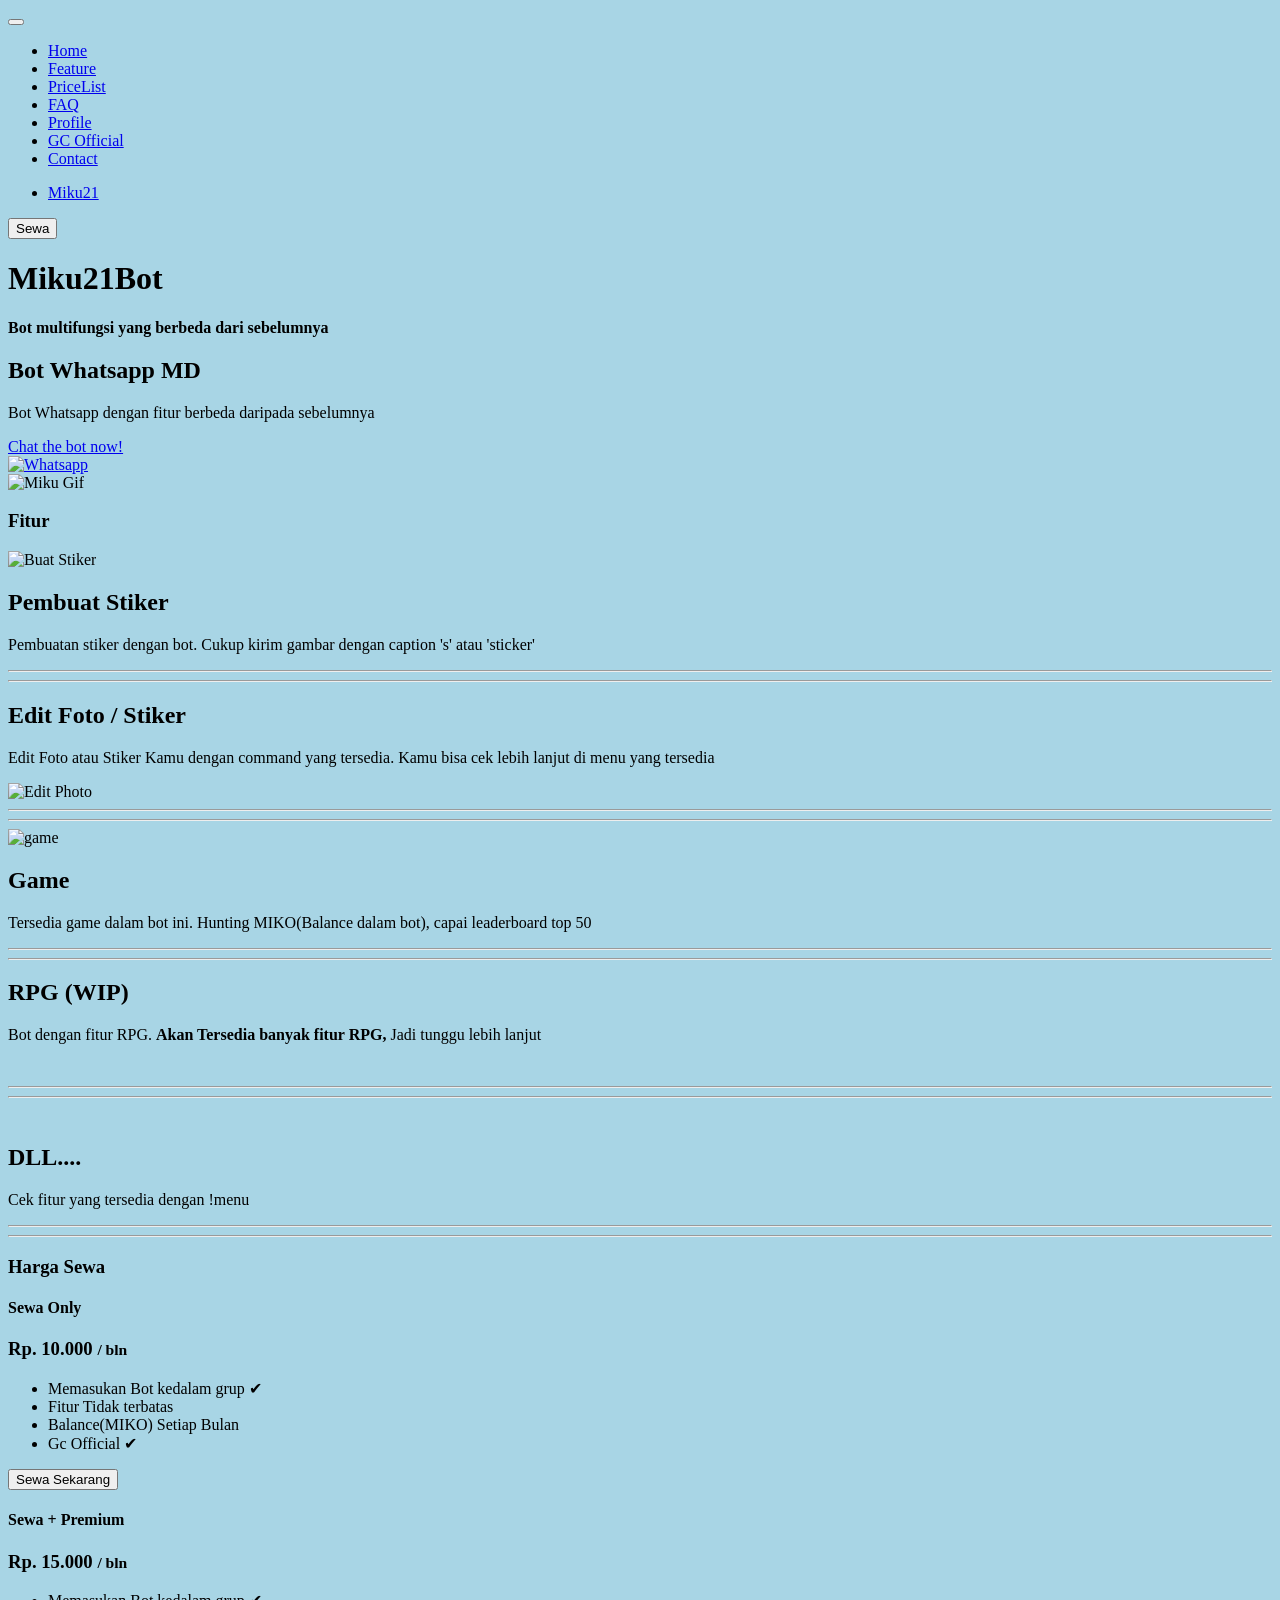
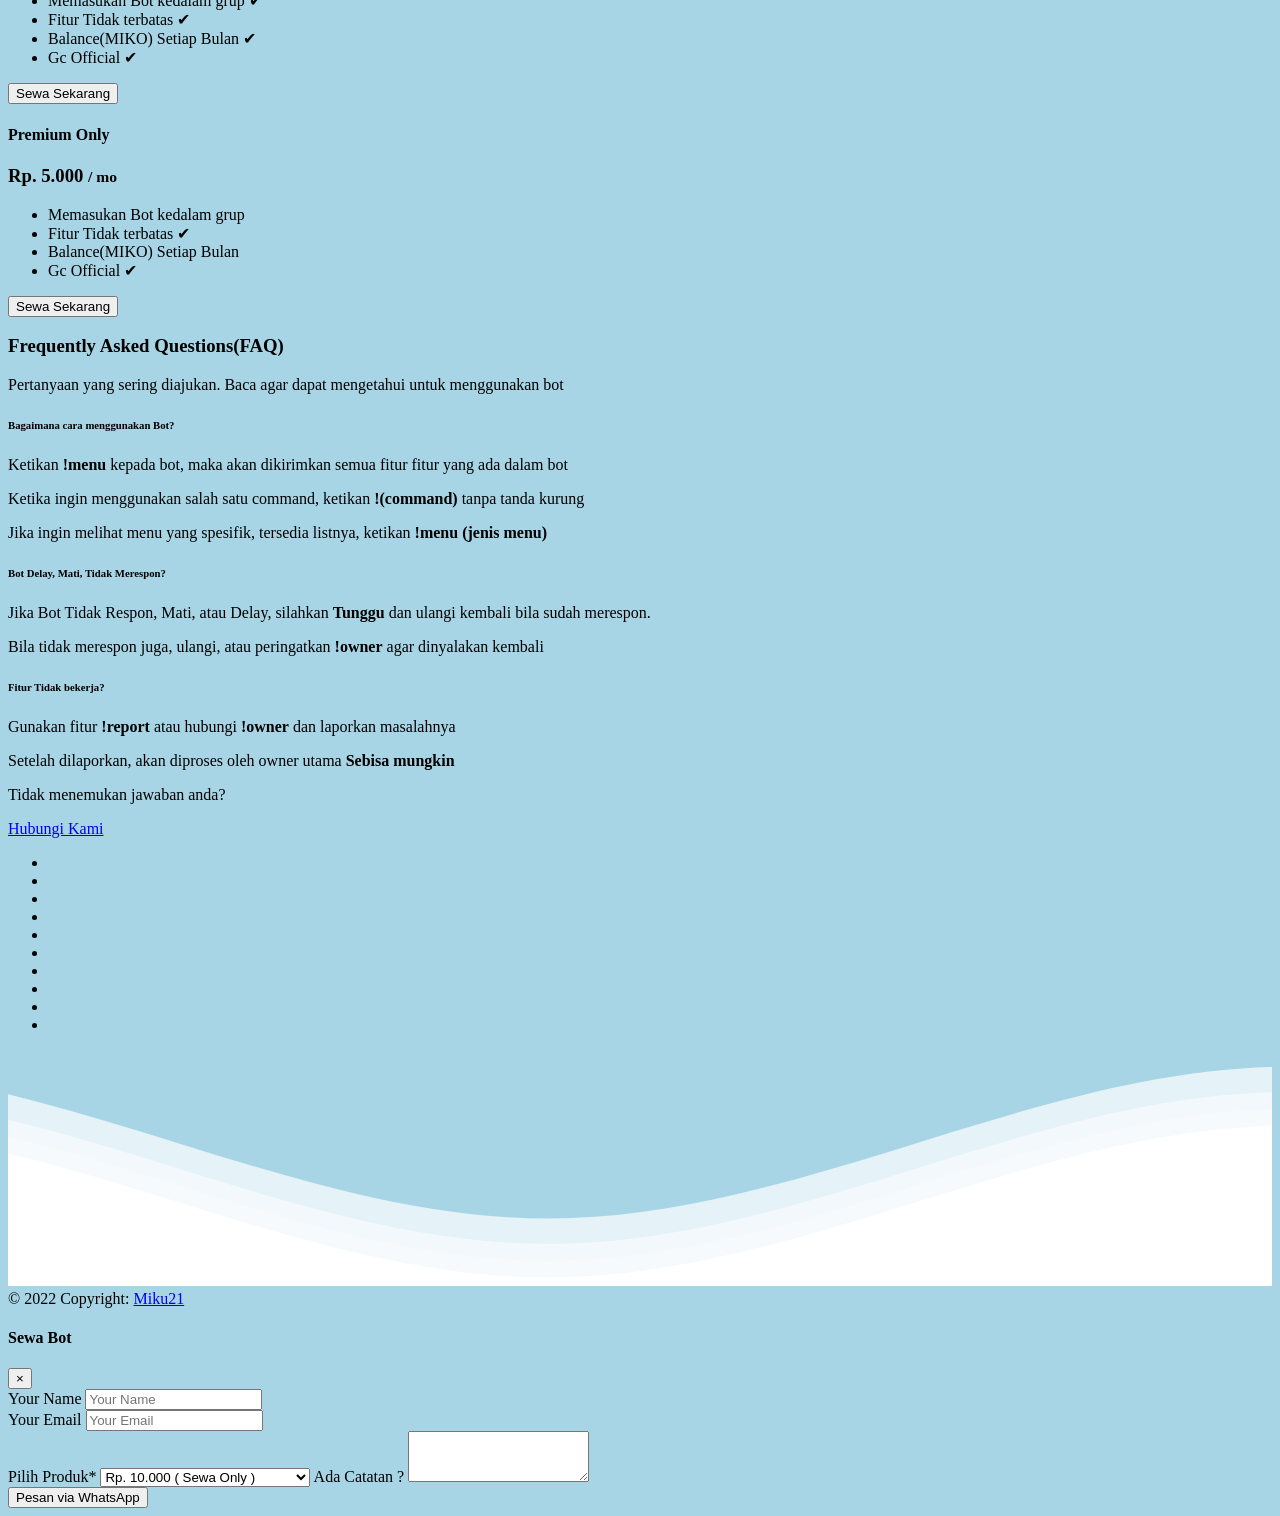
==== index.html @ cf5afe44 "Restore the seven-page Miku21Bot site and shared rental flow" ====
<!DOCTYPE html>
<html lang="en" style="scroll-behavior:smooth">
<head>
    <meta charset="UTF-8">
    <meta http-equiv="X-UA-Compatible" content="IE=edge">
    <meta name="viewport" content="width=device-width, initial-scale=1.0">
    <link rel="apple-touch-icon" sizes="180x180" href="img/favicon/apple-touch-icon.png">
    <link rel="icon" type="image/png" sizes="32x32" href="img/favicon/favicon-32x32.png">
    <link rel="icon" type="image/png" sizes="16x16" href="img/favicon/favicon-16x16.png">
    <link rel="manifest" href="img/favicon/site.webmanifest">
    <title>Miku21 Bot</title>
    <link rel="stylesheet" href="css/style.css">
    <link rel="stylesheet" href="css/square.css">
    <link rel="stylesheet" href="css/waves.css">
    <link rel="stylesheet" href="css/bootstrap.min.css">
</head>
<body style="background-color:#a8d5e5;">
    <nav class="navbar navbar-expand-lg navbar-dark gd-nav-anim fixed-top">
        <div class="container">
            <button class="navbar-toggler" type="button" data-toggle="collapse" data-target="#navbarSupportedContent"
        aria-controls="navbarSupportedContent" aria-expanded="false" aria-label="Toggle navigation">
                <span class="navbar-toggler-icon"></span>
            </button>

            <div class="collapse navbar-collapse" id="navbarSupportedContent">
                <ul class="navbar-nav">
                    <li class="nav-item active">
                        <a href="index.html" class="nav-link">Home</a>
                    </li>
                    <li class="nav-item">
                        <a href="index.html#fitur" class="nav-link">Feature</a>
                    </li>
                    <li class="nav-item">
                        <a href="index.html#pricelist" class="nav-link">PriceList</a>
                    </li>
                    <li class="nav-item">
                        <a href="index.html#faq" class="nav-link">FAQ</a>
                    </li>
                    <li class="nav-item">
                        <a href="profile.html" class="nav-link">Profile</a>
                    </li>
                    <li class="nav-item">
                        <a href="profile.html#gcofficial" class="nav-link">GC Official</a>
                    </li>
                    <li class="nav-item">
                        <a href="contact.html" class="nav-link">Contact</a>
                    </li>
                </ul>
                <ul class="navbar-nav ml-auto">
                    <li class="nav-item">
                        <a href="https://github.com/Miku21750" class="nav-link" target="_blank">Miku21</a>
                    </li>
                </ul>
                <button class="btn btn-primary rounded-pill" type="button" data-toggle="modal" data-target="#sewa">
                    <span class="d-flex align-items-center">
                        <span class="small">Sewa</span>
                    </span>
                </button>
            </div>
        </div>
    </nav>
    <!-- Header -->
    <div style="position: relative;">
        <header class="text-center bg-img text-white py-5 mt-5">
            <!-- <h1 class="display-1 font-weight-bolder head-anim">Miku21</h1> -->
            <h1 class="font-weight-bolder head-anim">Miku21Bot</h1>
            <p class="text-head"><strong> Bot multifungsi yang berbeda dari sebelumnya</strong></p>
        </header>
        <!-- section judul -->
        <section class="py-5">
            <div class="container px-5 bg-light">
                <div class="row gx-5 align-items-center ">
                    <div class="col-lg-6">
                        <!-- Mashead text and app badges-->
                        <div class="mb-5 mb-lg-0 text-center text-lg-start">
                            <h1 class="display-2 lh-1 mb-3">Bot Whatsapp MD</h1>
                            <p class="lead fw-normal text-muted mb-5">Bot Whatsapp dengan fitur berbeda daripada sebelumnya </p>
                            <div class=" align-items-center">
                                <a class="me-lg-3 mb-4 mb-lg-0" href="https://api.whatsapp.com/send?phone=6283834685418">Chat the bot now! </br> <img class="app-badge" src="img/wa.svg" alt="Whatsapp"  style="width: 300px; max-height: 45px;"/></a>
                            </div>
                        </div>
                    </div>
                    <div class="col-lg-6">
                        <!-- Masthead device mockup feature
                        <div class="masthead-device-mockup">
                            <svg class="circle" viewBox="0 0 100 100" xmlns="http://www.w3.org/2000/svg">
                                <defs>
                                    <linearGradient id="circleGradient" gradientTransform="rotate(45)">
                                        <stop class="gradient-start-color" offset="0%"></stop>
                                        <stop class="gradient-end-color" offset="100%"></stop>
                                    </linearGradient>
                                </defs> -->
                            <div class="device-wrapper">
                                <img src="https://i.gifer.com/Z23a.gif" alt="Miku Gif" class="gif-miku">
                            </div>
                        </div>
                    </div>
                </div>
                
        <!-- carding -->
        <section class="py-5" id="fitur">
            <div class="container px-5 ">
                <h1 class="display-1 text-center font-weight-bolder">Fitur</h1>
                <div class="row align-items-center">
                    <div class="col-12 col-md-3">
                        <div class="card border rounded-1 border-700 h-100 features-items">
                            <img src="img/bot2.jpg" alt="Buat Stiker">
                        </div>
                    </div>
                    <div class="col-12 col-md-9">
                        <div class="container">
                            <h2 class="display-3">Pembuat Stiker</h2>
                            <p>Pembuatan stiker dengan bot. Cukup kirim gambar dengan caption 's' atau 'sticker' </p>   
                        </div>
                    </div>
                </div>
                <hr><hr>
                <div class="row align-items-center">
                    
                    <div class="col-12 col-md-9">
                        <div class="container">
                            <h2 class="display-3">Edit Foto / Stiker</h2>
                            <p>Edit Foto atau Stiker Kamu dengan command yang tersedia. Kamu bisa cek lebih lanjut di menu yang tersedia</p>   
                        </div>
                    </div>
                    <div class="col-12 col-md-3">
                        <div class="card border rounded-1 border-700 h-100 features-items">
                            <img src="img/bot3.jpg" alt="Edit Photo">
                        </div>
                    </div>
                </div>
                <hr><hr>
                <div class="row align-items-center">
                    <div class="col-12 col-md-3">
                        <div class="card border rounded-1 border-700 h-100 features-items">
                            <img src="img/bot4.jpg" alt="game">
                        </div>
                    </div>
                    <div class="col-12 col-md-9">
                        <div class="container">
                            <h2 class="display-3">Game</h2>
                            <p>Tersedia game dalam bot ini. Hunting MIKO(Balance dalam bot), capai leaderboard top 50</p>   
                        </div>
                    </div>
                </div>
                <hr><hr>
                <div class="row align-items-center">
                    
                    <div class="col-12 col-md-9">
                        <div class="container">
                            <h2 class="display-3">RPG (WIP)</h2>
                            <p>Bot dengan fitur RPG. <strong>Akan Tersedia banyak fitur RPG,</strong> Jadi tunggu lebih lanjut</p>   
                        </div>
                    </div>
                    <div class="col-12 col-md-3">
                        <div class="card border rounded-1 border-700 h-100 features-items">
                            <img src="img/bot5.jpg" alt="">
                        </div>
                    </div>
                </div>
                <hr><hr>
                <div class="row align-items-center">
                    
                    <div class="col-12 col-md-3">
                        <div class="card border rounded-1 border-700 h-100 features-items">
                            <img src="img/bot1.jpg" alt="">
                        </div>
                    </div>
                    <div class="col-12 col-md-9">
                        <div class="container">
                            <h2 class="display-3">DLL....</h2>
                            <p>Cek fitur yang tersedia dengan <strong></strong>!menu</strong></p>   
                        </div>
                    </div>
                </div>
                <hr><hr>
            </div>
        </section>
        <!-- Price -->
        <section id="pricelist">
            <div class="pricing-header px-3 py-3 pt-md-5 pb-md-4 mx-auto text-center">
                <h1 class="display-4">Harga Sewa</h1>
                <!-- <p class="lead">Quickly build an effective pricing table for your potential customers with this Bootstrap example. It’s built with default Bootstrap components and utilities with little customization.</p> -->
              </div>
                
              <div class="container">
                <div class="card-deck mb-3 text-center">
                  <div class="card mb-4 shadow-sm">
                    <div class="card-header">
                      <h4 class="my-0 font-weight-normal">Sewa Only</h4>
                    </div>
                    <div class="card-body">
                      <h1 class="card-title pricing-card-title">Rp. 10.000 <small class="text-muted">/ bln</small></h1>
                      <ul class="list-unstyled mt-3 mb-4">
                        <li>Memasukan Bot kedalam grup  &#10004;</li>
                        <li class="text-muted">Fitur Tidak terbatas</li>
                        <li class="text-muted">Balance(MIKO) Setiap Bulan</li>
                        <li>Gc Official &#10004;</li>
                      </ul>
                      <button type="button" class="btn btn-lg btn-block btn-primary" data-toggle="modal" data-plan="Rp. 10.000 ( Sewa Only )" data-plan="Rp. 15.000 ( Sewa + Premium )" data-plan="Rp. 5.000 ( Premium Only )" data-target="#sewa">Sewa Sekarang</button>
                    </div>
                  </div>
                  <div class="card mb-4 shadow-sm">
                    <div class="card-header">
                      <h4 class="my-0 font-weight-normal">Sewa + Premium</h4>
                    </div>
                    <div class="card-body">
                        <h1 class="card-title pricing-card-title">Rp. 15.000 <small class="text-muted">/ bln</small></h1>
                        <ul class="list-unstyled mt-3 mb-4">
                            <li>Memasukan Bot kedalam grup  &#10004;</li>
                            <li>Fitur Tidak terbatas &#10004;</li>
                            <li>Balance(MIKO) Setiap Bulan &#10004;</li>
                            <li>Gc Official &#10004;</li>
                        </ul>
                        <button type="button" class="btn btn-lg btn-block btn-primary" data-toggle="modal" data-target="#sewa">Sewa Sekarang</button>
                    </div>
                    </div>
                  <div class="card mb-4 shadow-sm">
                    <div class="card-header">
                      <h4 class="my-0 font-weight-normal">Premium Only</h4>
                    </div>
                    <div class="card-body">
                      <h1 class="card-title pricing-card-title">Rp. 5.000 <small class="text-muted">/ mo</small></h1>
                      <ul class="list-unstyled mt-3 mb-4">
                        <li class="text-muted">Memasukan Bot kedalam grup</li>
                        <li>Fitur Tidak terbatas &#10004;</li>
                        <li class="text-muted">Balance(MIKO) Setiap Bulan </li>
                        <li>Gc Official &#10004;</li>
                      </ul>
                      <button type="button" class="btn btn-lg btn-block btn-primary" data-toggle="modal" data-target="#sewa">Sewa Sekarang</button>
                    </div>
                  </div>
                </div>
        </section>
        <!-- faq -->
        <section class="py-5" id="faq">
            
<div class="faq_area section_padding_130">
    <div class="container">
        <div class="row justify-content-center">
            <div class="col-12 col-sm-8 col-lg-6">
                <!-- Section Heading-->
                <div class="section_heading text-center wow fadeInUp" data-wow-delay="0.2s" style="visibility: visible; animation-delay: 0.2s; animation-name: fadeInUp;">
                    <h3><span>Frequently </span> Asked Questions(FAQ)</h3>
                    <p>Pertanyaan yang sering diajukan. Baca agar dapat mengetahui untuk menggunakan bot</p>
                    <div class="line"></div>
                </div>
            </div>
        </div>
        <div class="row justify-content-center">
            <!-- FAQ Area-->
            <div class="col-12 col-sm-10 col-lg-8">
                <div class="accordion faq-accordian" id="faqAccordion">
                    <div class="card border-0 wow fadeInUp" data-wow-delay="0.2s" style="visibility: visible; animation-delay: 0.2s; animation-name: fadeInUp;">
                        <div class="card-header" id="headingOne">
                            <h6 class="mb-0 collapsed" data-toggle="collapse" data-target="#collapseOne" aria-expanded="true" aria-controls="collapseOne">Bagaimana cara menggunakan Bot?<span class="lni-chevron-up"></span></h6>
                        </div>
                        <div class="collapse" id="collapseOne" aria-labelledby="headingOne" data-parent="#faqAccordion">
                            <div class="card-body">
                                <p>Ketikan <strong>!menu</strong> kepada bot, maka akan dikirimkan semua fitur fitur yang ada dalam bot</p>
                                <p>Ketika ingin menggunakan salah satu command, ketikan <strong>!(command)</strong> tanpa tanda kurung</p>
                                <p>Jika ingin melihat menu yang spesifik, tersedia listnya, ketikan <strong>!menu (jenis menu)</strong></p>   
                            </div>
                        </div>
                    </div>
                    <div class="card border-0 wow fadeInUp" data-wow-delay="0.3s" style="visibility: visible; animation-delay: 0.3s; animation-name: fadeInUp;">
                        <div class="card-header" id="headingTwo">
                            <h6 class="mb-0 collapsed" data-toggle="collapse" data-target="#collapseTwo" aria-expanded="true" aria-controls="collapseTwo">Bot Delay, Mati, Tidak Merespon?<span class="lni-chevron-up"></span></h6>
                        </div>
                        <div class="collapse" id="collapseTwo" aria-labelledby="headingTwo" data-parent="#faqAccordion">
                            <div class="card-body">
                                <p>Jika Bot Tidak Respon, Mati, atau Delay, silahkan <strong>Tunggu</strong> dan ulangi kembali bila sudah merespon.</p>
                                <p>Bila tidak merespon juga, ulangi, atau peringatkan <strong>!owner</strong> agar dinyalakan kembali</p>
                            </div>
                        </div>
                    </div>
                    <div class="card border-0 wow fadeInUp" data-wow-delay="0.4s" style="visibility: visible; animation-delay: 0.4s; animation-name: fadeInUp;">
                        <div class="card-header" id="headingThree">
                            <h6 class="mb-0 collapsed" data-toggle="collapse" data-target="#collapseThree" aria-expanded="true" aria-controls="collapseThree">Fitur Tidak bekerja?<span class="lni-chevron-up"></span></h6>
                        </div>
                        <div class="collapse" id="collapseThree" aria-labelledby="headingThree" data-parent="#faqAccordion">
                            <div class="card-body">
                                <p>Gunakan fitur <strong>!report</strong> atau hubungi <strong>!owner</strong> dan laporkan masalahnya</p>
                                <p>Setelah dilaporkan, akan diproses oleh owner utama <strong>Sebisa mungkin</strong></p>
                            </div>
                        </div>
                    </div>
                </div>
                <!-- Support Button-->
                <div class="support-button text-center d-flex align-items-center justify-content-center mt-4 wow fadeInUp" data-wow-delay="0.5s" style="visibility: visible; animation-delay: 0.5s; animation-name: fadeInUp;">
                    <i class="lni-emoji-sad"></i>
                    <p class="mb-0 px-2">Tidak menemukan jawaban anda?</p>
                    <a href="contact.html">Hubungi Kami</a>
                </div>
            </div>
        </div>
    </div>
</div>
        </section>
        
        <!--  -->
        <!-- animasi kotak -->
        <ul class="circles">
            <li class="kotak"></li>
            <li class="kotak"></li>
            <li class="kotak"></li>
            <li class="kotak"></li>
            <li class="kotak"></li>
            <li class="kotak"></li>
            <li class="kotak"></li>
            <li class="kotak"></li>
            <li class="kotak"></li>
            <li class="kotak"></li>
        </ul>   
            </div>
        </section>
    </div>
    
    
    <!-- Footer -->
    <footer class="font-small">
        <div class="text-center pt-3 mb-0 ">
        <!-- &copy; 2022 Copyright:
      <a href="#" class="badge badge-warning"> Miku21</a> -->
        <svg class="waves" xmlns="http://www.w3.org/2000/svg" xmlns:xlink="http://www.w3.org/1999/xlink" viewBox="0 24 150 28" preserveAspectRatio="none" shape-rendering="auto">
        <defs>
          <path id="gentle-wave" d="M-160 44c30 0 58-18 88-18s 58 18 88 18 58-18 88-18 58 18 88 18 v44h-352z" />
        </defs>
        <g class="parallax">
          <use xlink:href="#gentle-wave" x="48" y="0" fill="rgba(255,255,255,0.7)" />
          <use xlink:href="#gentle-wave" x="48" y="3" fill="rgba(255,255,255,0.5)" />
          <use xlink:href="#gentle-wave" x="48" y="5" fill="rgba(255,255,255,0.3)" />
          <use xlink:href="#gentle-wave" x="48" y="7" fill="#fff" />
        </g>
      </svg>
    </div>
    <div class="text-center py-3 mb-0 bg-light ">
        &copy; 2022 Copyright:
      <a href="https://github.com/Miku21750" class="badge badge-warning"> Miku21</a> 

    </div>
  </footer>
  <!-- modal -->
    <div id="rental-dialog"></div>
    <script src="js/jquery.min.js"></script>
    <script src="js/bootstrap.bundle.min.js"></script>
    <script src="js/index.js"></script>
</body>
</html>
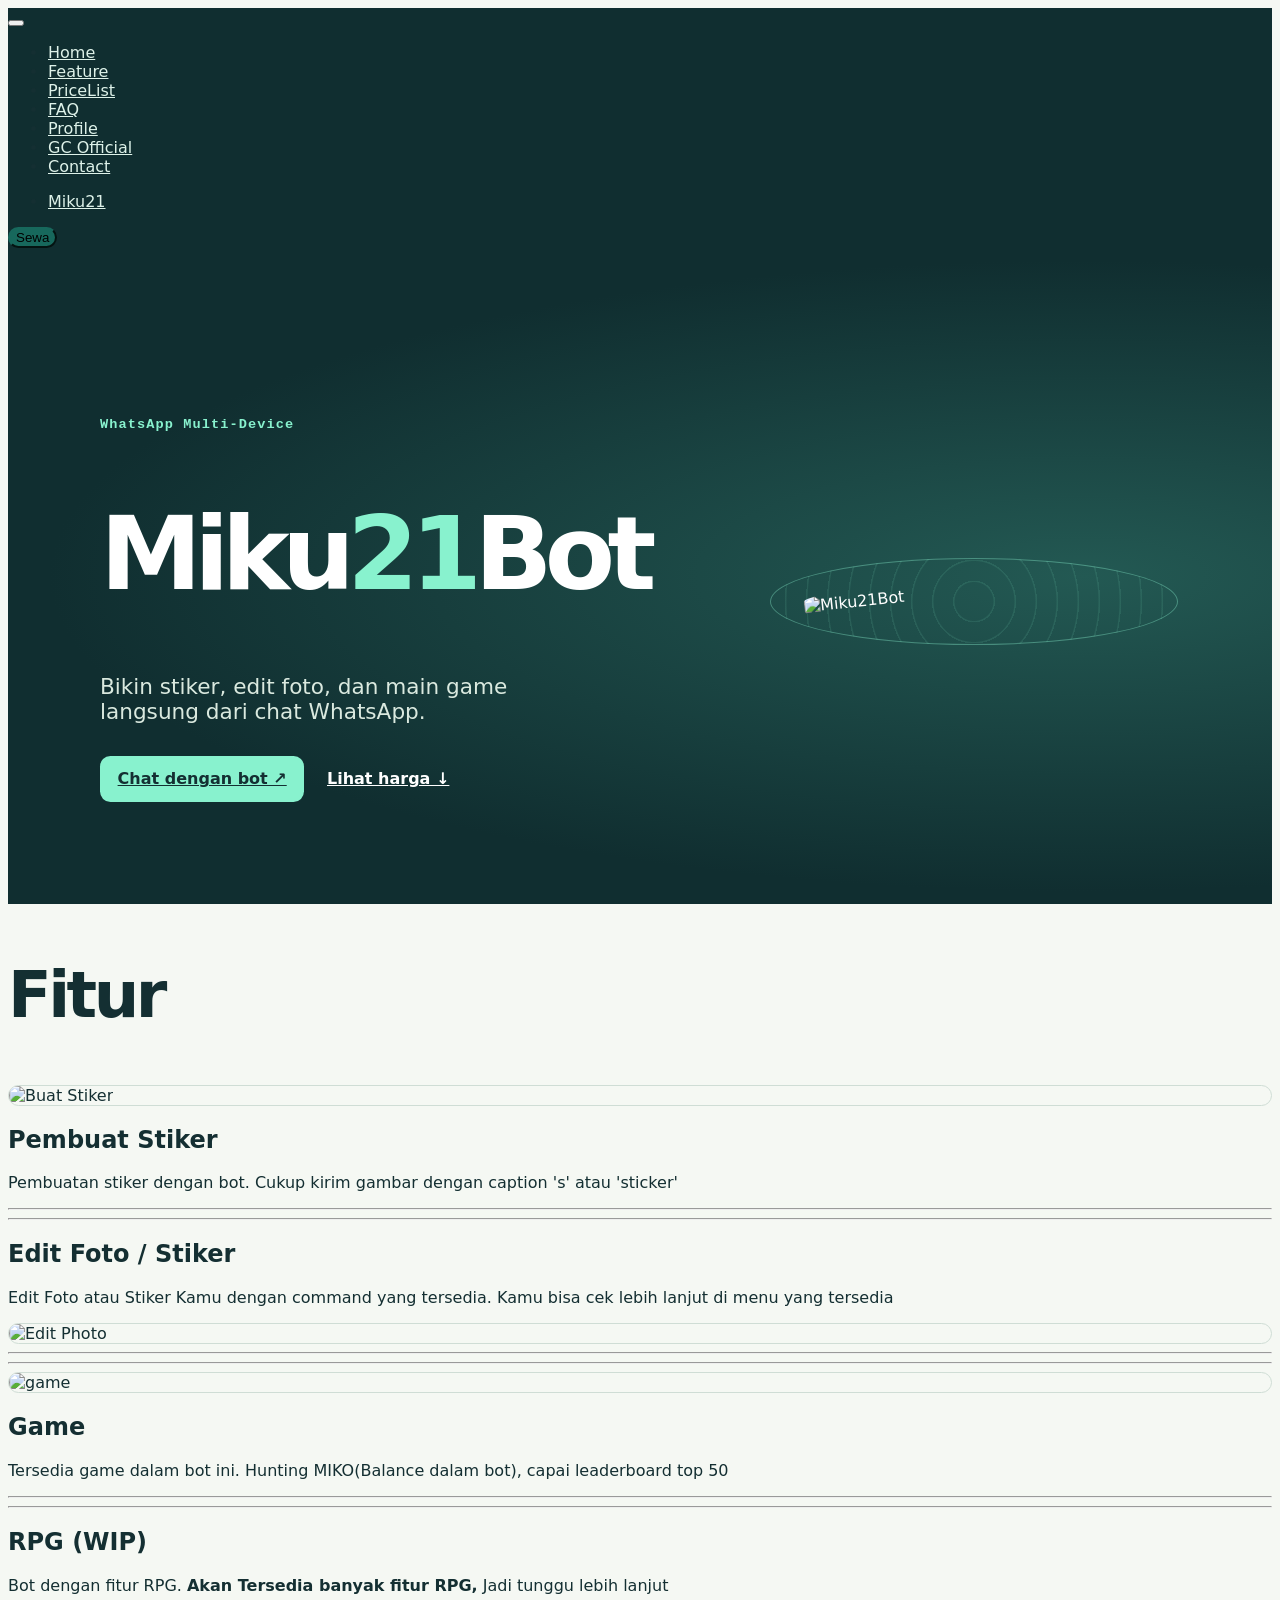
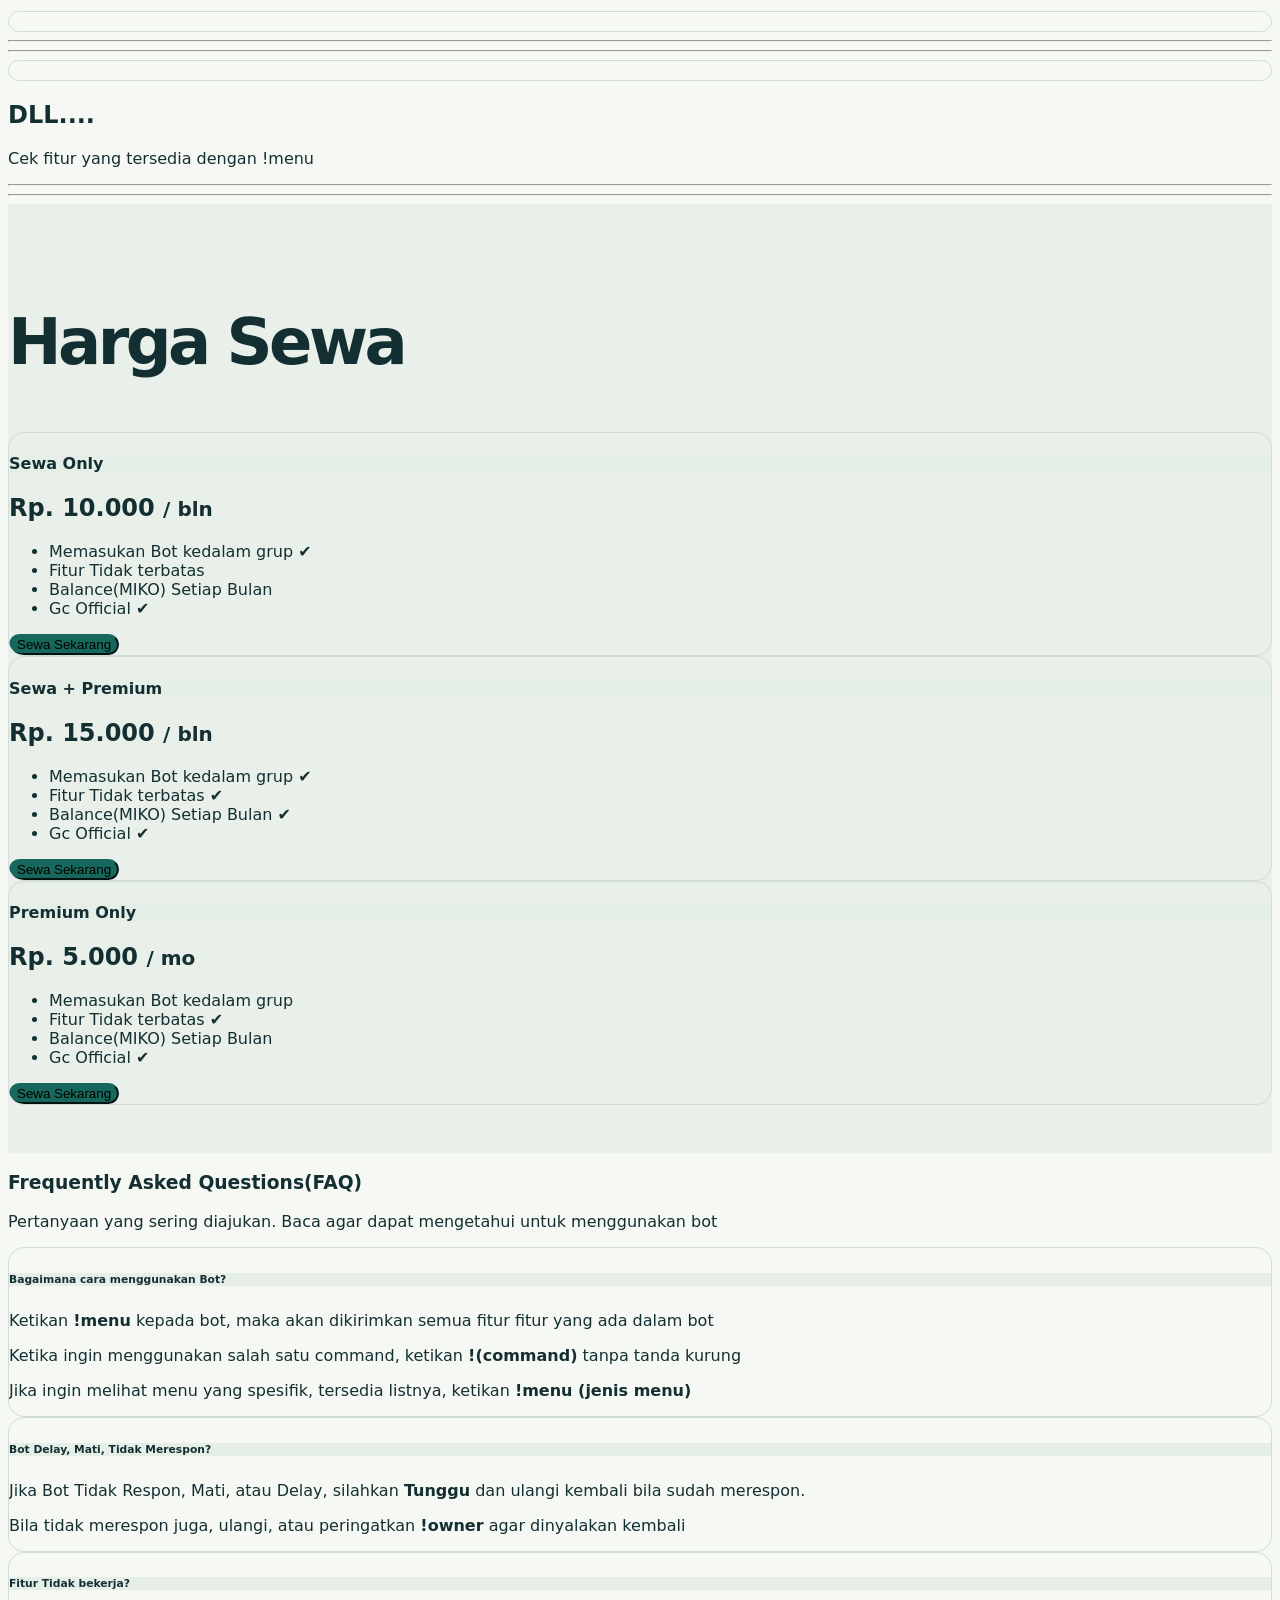
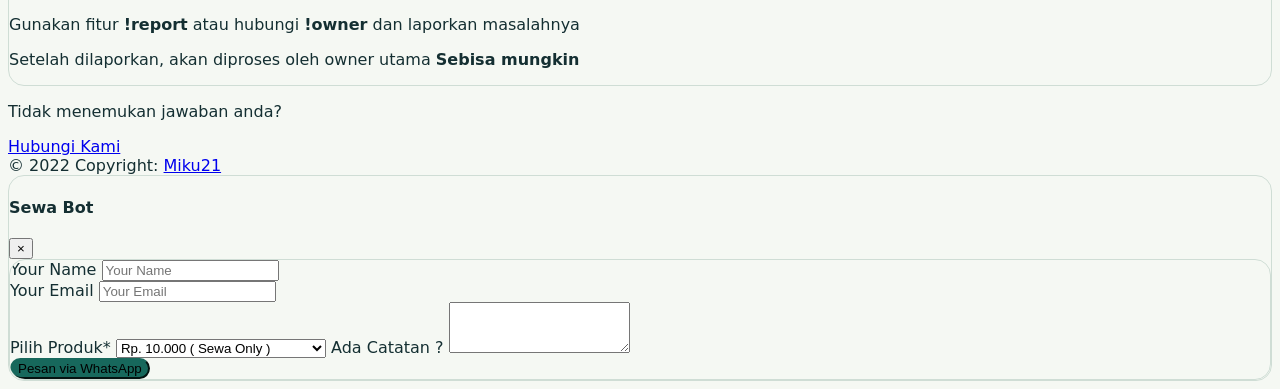
==== commit da3927d5: "Redesign Miku21Bot with a responsive mint and teal theme" ====
--- a/index.html
+++ b/index.html
@@ -13,6 +13,7 @@
     <link rel="stylesheet" href="css/square.css">
     <link rel="stylesheet" href="css/waves.css">
     <link rel="stylesheet" href="css/bootstrap.min.css">
+    <link rel="stylesheet" href="css/modern.css">
 </head>
 <body style="background-color:#a8d5e5;">
     <nav class="navbar navbar-expand-lg navbar-dark gd-nav-anim fixed-top">
@@ -61,42 +62,18 @@
     </nav>
     <!-- Header -->
     <div style="position: relative;">
-        <header class="text-center bg-img text-white py-5 mt-5">
-            <!-- <h1 class="display-1 font-weight-bolder head-anim">Miku21</h1> -->
-            <h1 class="font-weight-bolder head-anim">Miku21Bot</h1>
-            <p class="text-head"><strong> Bot multifungsi yang berbeda dari sebelumnya</strong></p>
+        <header class="bot-hero">
+            <div class="hero-inner">
+                <div>
+                    <p class="hero-type">WhatsApp Multi-Device</p>
+                    <h1>Miku<span>21</span>Bot</h1>
+                    <p class="hero-intro">Bikin stiker, edit foto, dan main game langsung dari chat WhatsApp.</p>
+                    <a class="hero-action" href="https://api.whatsapp.com/send?phone=6283834685418">Chat dengan bot ↗</a>
+                    <a class="hero-link" href="#pricelist">Lihat harga ↓</a>
+                </div>
+                <div class="bot-art"><img src="img/favicon/android-chrome-512x512.png" alt="Miku21Bot"></div>
+            </div>
         </header>
-        <!-- section judul -->
-        <section class="py-5">
-            <div class="container px-5 bg-light">
-                <div class="row gx-5 align-items-center ">
-                    <div class="col-lg-6">
-                        <!-- Mashead text and app badges-->
-                        <div class="mb-5 mb-lg-0 text-center text-lg-start">
-                            <h1 class="display-2 lh-1 mb-3">Bot Whatsapp MD</h1>
-                            <p class="lead fw-normal text-muted mb-5">Bot Whatsapp dengan fitur berbeda daripada sebelumnya </p>
-                            <div class=" align-items-center">
-                                <a class="me-lg-3 mb-4 mb-lg-0" href="https://api.whatsapp.com/send?phone=6283834685418">Chat the bot now! </br> <img class="app-badge" src="img/wa.svg" alt="Whatsapp"  style="width: 300px; max-height: 45px;"/></a>
-                            </div>
-                        </div>
-                    </div>
-                    <div class="col-lg-6">
-                        <!-- Masthead device mockup feature
-                        <div class="masthead-device-mockup">
-                            <svg class="circle" viewBox="0 0 100 100" xmlns="http://www.w3.org/2000/svg">
-                                <defs>
-                                    <linearGradient id="circleGradient" gradientTransform="rotate(45)">
-                                        <stop class="gradient-start-color" offset="0%"></stop>
-                                        <stop class="gradient-end-color" offset="100%"></stop>
-                                    </linearGradient>
-                                </defs> -->
-                            <div class="device-wrapper">
-                                <img src="https://i.gifer.com/Z23a.gif" alt="Miku Gif" class="gif-miku">
-                            </div>
-                        </div>
-                    </div>
-                </div>
-                
         <!-- carding -->
         <section class="py-5" id="fitur">
             <div class="container px-5 ">
--- a/css/modern.css
+++ b/css/modern.css
@@ -0,0 +1,42 @@
+:root {
+    --ink: #142f32;
+    --mint: #88f2ce;
+    --paper: #f5f8f3;
+    --edge: #cfddd5;
+}
+body { background: var(--paper) !important; color: var(--ink); font-family: Inter, system-ui, sans-serif; }
+section[id] { scroll-margin-top: 5rem; }
+.navbar.gd-nav-anim { background: #102e30; animation: none; box-shadow: 0 1px 0 #ffffff26; }
+.navbar-dark .navbar-nav .nav-link { color: #def2e9; }
+.bot-hero, header.bg-img, header.bg-primary {
+    background: radial-gradient(ellipse at 85% 50%, #235953, #102e30 68%) !important;
+    color: white; opacity: 1;
+}
+.bot-hero { padding: clamp(6rem, 12vw, 11rem) 6vw clamp(3rem, 8vw, 7rem); }
+.hero-inner { max-width: 1080px; margin: auto; display: grid; grid-template-columns: 3fr 2fr; gap: 4vw; align-items: center; }
+.hero-type { color: var(--mint); font: 600 .85rem/1.4 monospace; letter-spacing: .08em; }
+.bot-hero h1 { font-size: clamp(3.4rem, 8vw, 7rem); letter-spacing: -.075em; line-height: 1; font-weight: 800; }
+.bot-hero h1 span { color: var(--mint); }
+.hero-intro { max-width: 32rem; margin: 1.5rem 0 2rem; color: #dae9df; font-size: clamp(1rem, 2vw, 1.35rem); }
+.hero-action, .hero-link { display: inline-block; padding: .85rem 1.1rem; font-weight: 650; }
+.hero-action { color: var(--ink); background: var(--mint); border-radius: .65rem; }
+.hero-link, .hero-link:hover { color: white; }
+.bot-art { margin: auto; width: min(100%, 340px); padding: 8%; border: 1px solid #8cf4d160; border-radius: 50%; background: repeating-radial-gradient(circle, transparent 0 19px, #76d6b521 20px 21px); }
+.bot-art img { width: 100%; border-radius: 24%; transform: rotate(-6deg); }
+.head-anim, .text-1-prfl { animation: none; background: none; -webkit-text-fill-color: currentColor; font-size: clamp(2.5rem, 7vw, 5rem); letter-spacing: -.055em; }
+.text-head { -webkit-text-stroke-width: 0; }
+.display-1, .display-4 { font-size: clamp(2.4rem, 5vw, 4rem); font-weight: 700; letter-spacing: -.055em; }
+.card, .modal-content { border: 1px solid var(--edge); border-radius: 1rem; overflow: hidden; }
+.card-header { background: #e5efe8; }
+.btn-primary, .btn-success { background: #17685c; border-color: #17685c; border-radius: .65rem; }
+.btn-primary:hover, .btn-success:hover { background: #104f46; }
+#pricelist { padding: 3rem 0; background: #e8f0e9; }
+.circles, .waves { display: none; }
+#terms-of-service { padding: 3rem 1rem; }
+#terms-of-service .card { width: min(100%, 58rem); max-width: 100%; margin: auto; background: white; padding: clamp(1.5rem, 5vw, 4rem); }
+#terms-of-service .primary-heading, #terms-of-service .paragraph, #terms-of-service .bold, .footer-heading { font-family: inherit; color: var(--ink); }
+#terms-of-service .paragraph { margin: 0; font-size: 1.1rem; line-height: 1.7; }
+@media (max-width: 650px) {
+    .hero-inner { grid-template-columns: 1fr; }
+    .bot-art { width: 10rem; padding: 1rem; grid-row: 1; margin: 0; }
+}
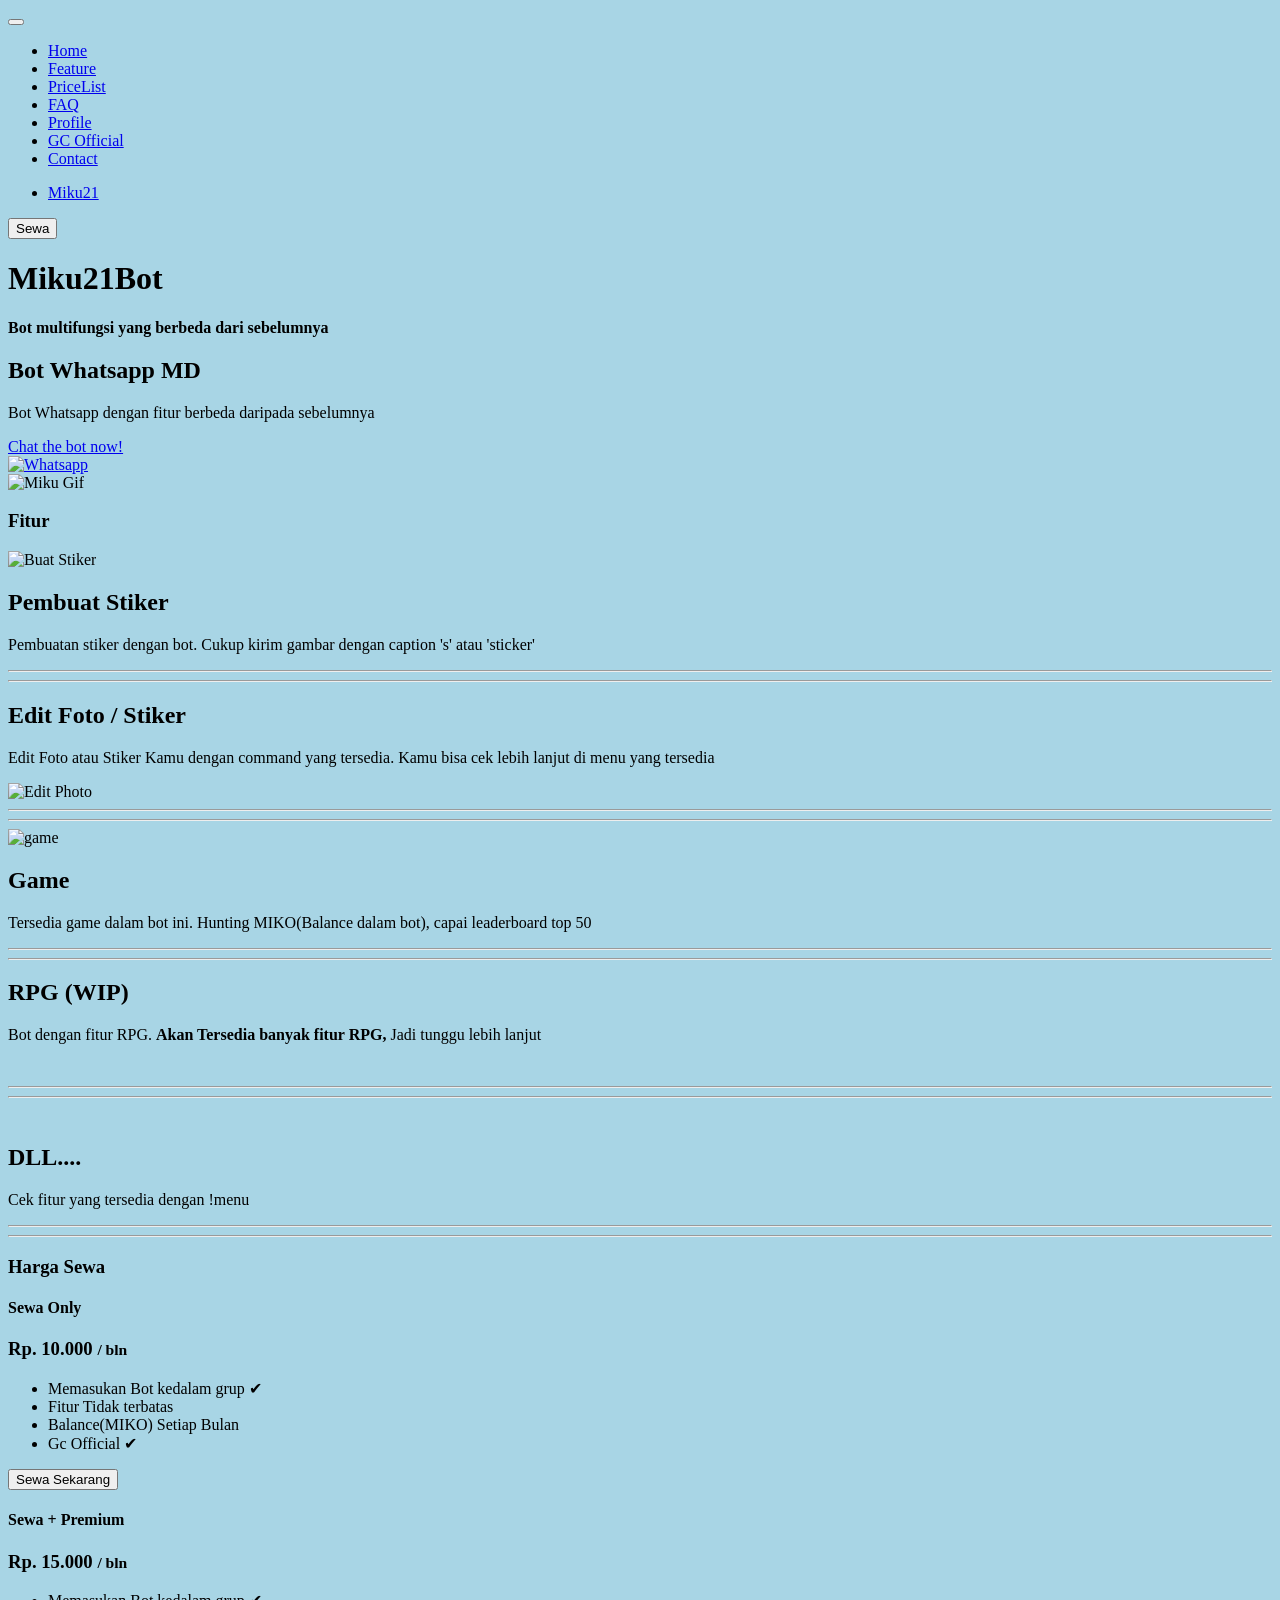
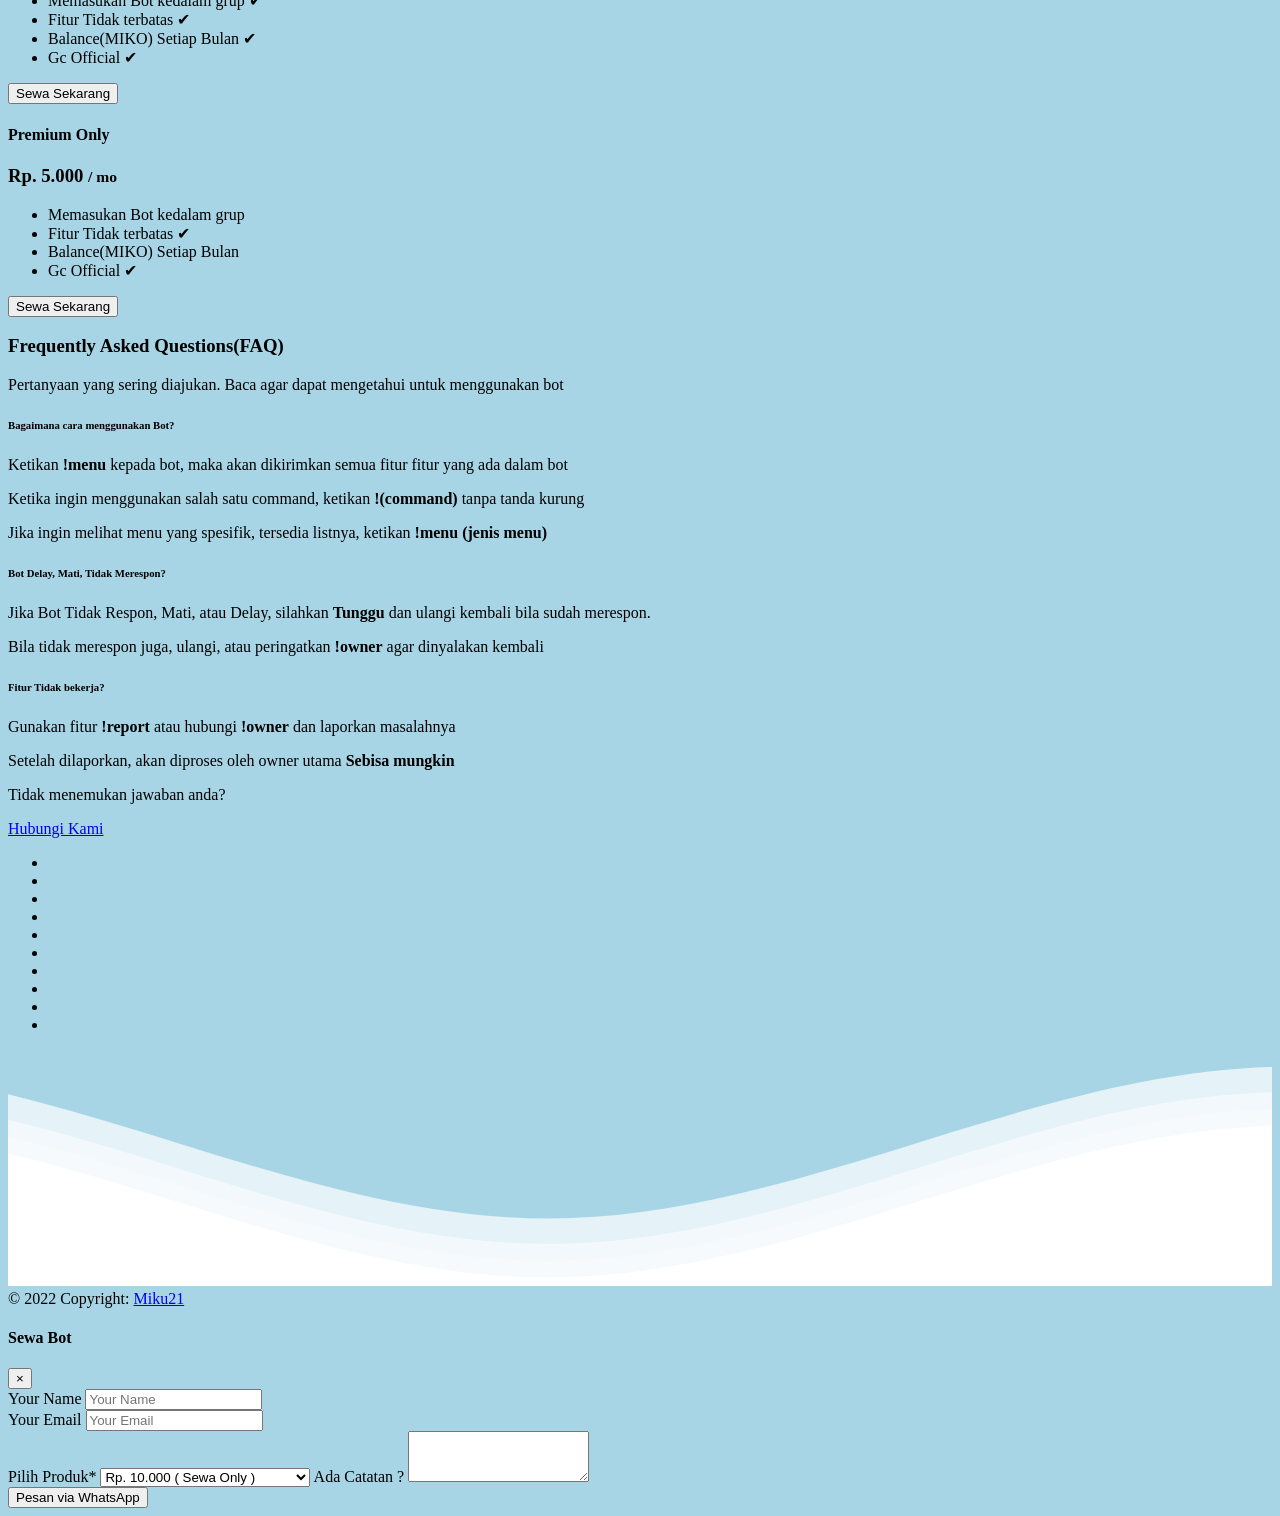
==== commit a4c8398b: "Merge e8926ace9644f06f26f75152cee0755ebe5e4e6a into 72d75e924d12de6b60001846adbe55640fb79f56" ====
--- a/index.html
+++ b/index.html
@@ -13,7 +13,6 @@
     <link rel="stylesheet" href="css/square.css">
     <link rel="stylesheet" href="css/waves.css">
     <link rel="stylesheet" href="css/bootstrap.min.css">
-    <link rel="stylesheet" href="css/modern.css">
 </head>
 <body style="background-color:#a8d5e5;">
     <nav class="navbar navbar-expand-lg navbar-dark gd-nav-anim fixed-top">
@@ -62,18 +61,42 @@
     </nav>
     <!-- Header -->
     <div style="position: relative;">
-        <header class="bot-hero">
-            <div class="hero-inner">
-                <div>
-                    <p class="hero-type">WhatsApp Multi-Device</p>
-                    <h1>Miku<span>21</span>Bot</h1>
-                    <p class="hero-intro">Bikin stiker, edit foto, dan main game langsung dari chat WhatsApp.</p>
-                    <a class="hero-action" href="https://api.whatsapp.com/send?phone=6283834685418">Chat dengan bot ↗</a>
-                    <a class="hero-link" href="#pricelist">Lihat harga ↓</a>
-                </div>
-                <div class="bot-art"><img src="img/favicon/android-chrome-512x512.png" alt="Miku21Bot"></div>
-            </div>
+        <header class="text-center bg-img text-white py-5 mt-5">
+            <!-- <h1 class="display-1 font-weight-bolder head-anim">Miku21</h1> -->
+            <h1 class="font-weight-bolder head-anim">Miku21Bot</h1>
+            <p class="text-head"><strong> Bot multifungsi yang berbeda dari sebelumnya</strong></p>
         </header>
+        <!-- section judul -->
+        <section class="py-5">
+            <div class="container px-5 bg-light">
+                <div class="row gx-5 align-items-center ">
+                    <div class="col-lg-6">
+                        <!-- Mashead text and app badges-->
+                        <div class="mb-5 mb-lg-0 text-center text-lg-start">
+                            <h1 class="display-2 lh-1 mb-3">Bot Whatsapp MD</h1>
+                            <p class="lead fw-normal text-muted mb-5">Bot Whatsapp dengan fitur berbeda daripada sebelumnya </p>
+                            <div class=" align-items-center">
+                                <a class="me-lg-3 mb-4 mb-lg-0" href="https://api.whatsapp.com/send?phone=6283834685418">Chat the bot now! </br> <img class="app-badge" src="img/wa.svg" alt="Whatsapp"  style="width: 300px; max-height: 45px;"/></a>
+                            </div>
+                        </div>
+                    </div>
+                    <div class="col-lg-6">
+                        <!-- Masthead device mockup feature
+                        <div class="masthead-device-mockup">
+                            <svg class="circle" viewBox="0 0 100 100" xmlns="http://www.w3.org/2000/svg">
+                                <defs>
+                                    <linearGradient id="circleGradient" gradientTransform="rotate(45)">
+                                        <stop class="gradient-start-color" offset="0%"></stop>
+                                        <stop class="gradient-end-color" offset="100%"></stop>
+                                    </linearGradient>
+                                </defs> -->
+                            <div class="device-wrapper">
+                                <img src="https://i.gifer.com/Z23a.gif" alt="Miku Gif" class="gif-miku">
+                            </div>
+                        </div>
+                    </div>
+                </div>
+                
         <!-- carding -->
         <section class="py-5" id="fitur">
             <div class="container px-5 ">
